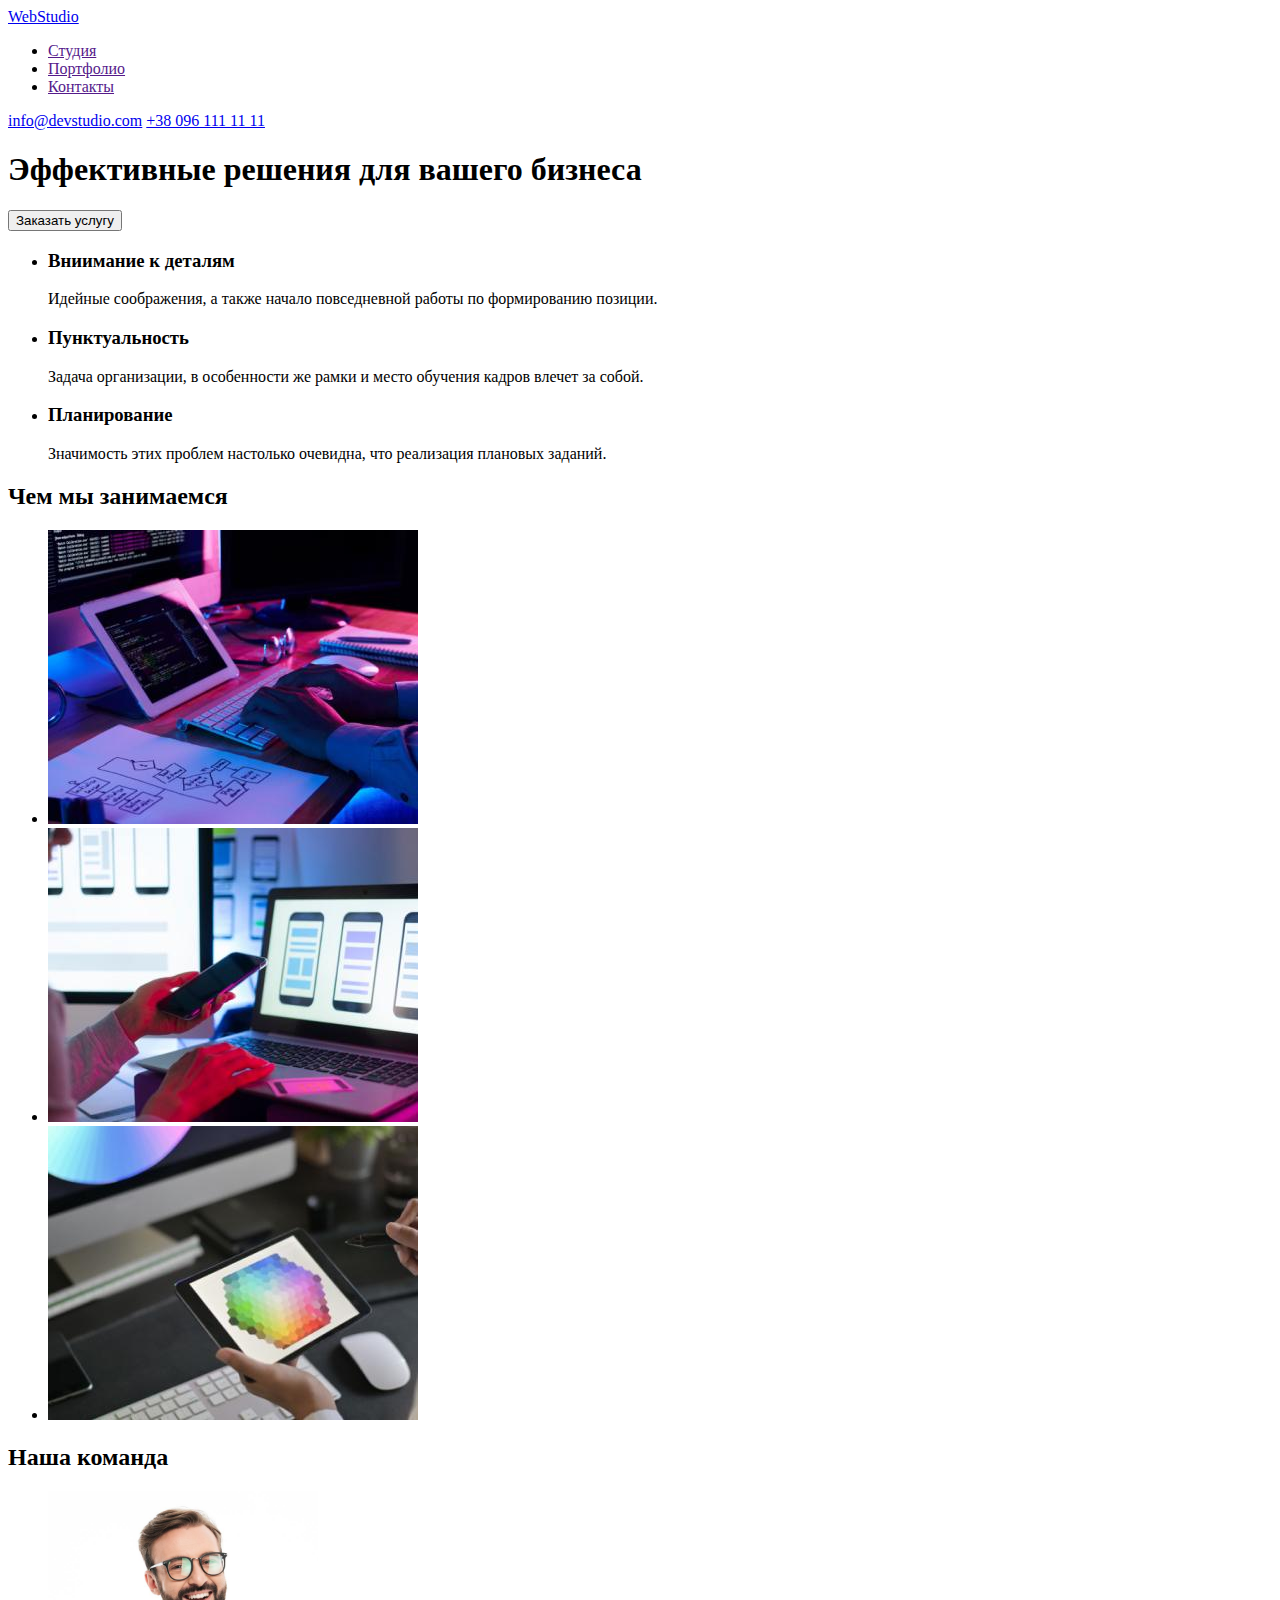
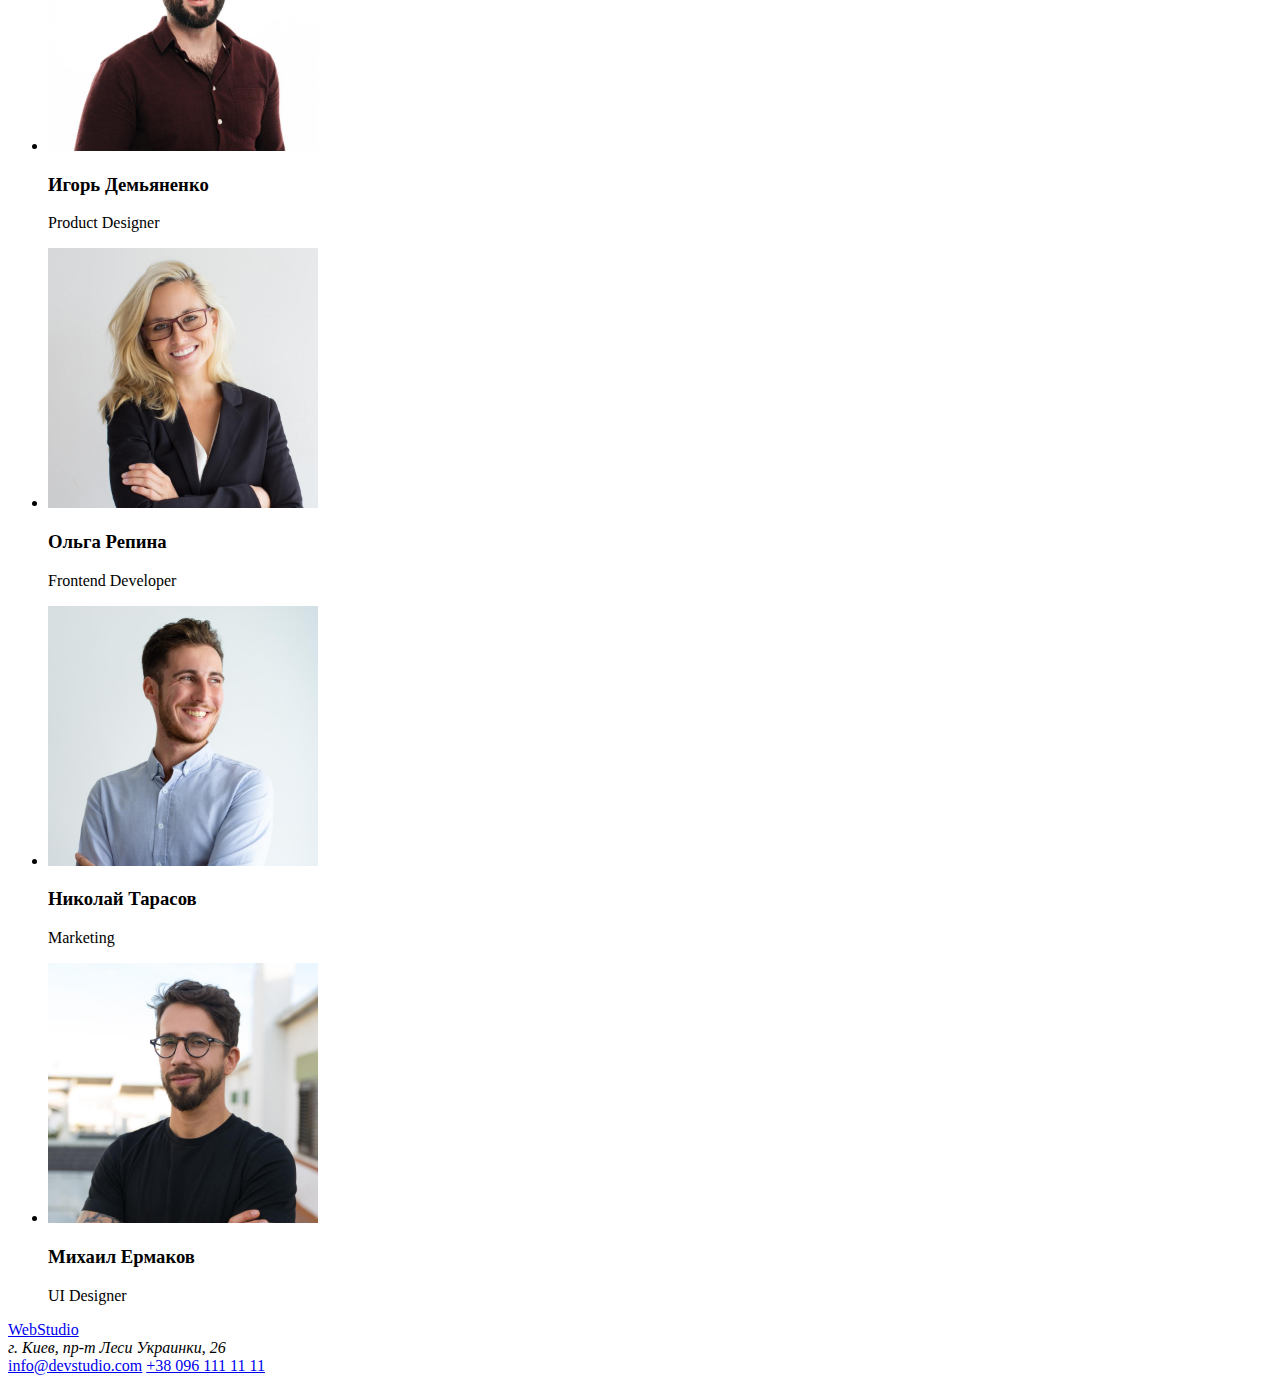
==== index.html @ 77c77102 "HTML Portfolio" ====
<!DOCTYPE html>
<html lang="ru">
<head>
    <meta charset="UTF-8">
    <meta http-equiv="X-UA-Compatible" content="IE=edge">
    <meta name="viewport" content="width=device-width, initial-scale=1.0">
    <title>WebStudio</title>
</head>
<body>
    <header>
        <nav>
            <a id="logo" href="." rel="home" lang="en">WebStudio</a>
            <ul>
                <li><a href="">Студия</a></li>
                <li><a href="">Портфолио</a></li>
                <li><a href="">Контакты</a></li>
            </ul>
        </nav> 
        <a href="mailto:info@devstudio.com">info@devstudio.com</a>
        <a href="tel:+380961111111">+38 096 111 11 11</a>
    </header>
    <main>
        <section>
            <h1>
                Эффективные решения для вашего бизнеса
            </h1>
            <button type="button">Заказать услугу</button>
        </section>
        <section>
            <ul>
                <li><h3>Вниимание к деталям</h3>
                    <p>Идейные соображения, а также начало повседневной работы по формированию позиции.</p>
                </li>
                <li><h3>Пунктуальность</h3>
                    <p>Задача организации, в особенности же рамки и место обучения кадров влечет за собой.</p>
                </li>
                <li><h3>Планирование</h3>
                    <p>Значимость этих проблем настолько очевидна, что реализация плановых заданий.</p>
                </li>
            </ul>
        </section>
        <section>
            <h2>Чем мы занимаемся</h2>
            <ul>
                <li><img src="./images/box-1.jpg" alt="клавиатура" width="370" height="294"></li>
                <li><img src="./images/box-1-1.jpg" alt="ноутбук" width="370" height="294"></li>
                <li><img src="./images/box-1-2.jpg" alt="планшет" width="370" height="294"></li>
            </ul>
        </section>
        <section>
            <h2>Наша команда</h2>
            <ul>
                <li><img src="./images/person-1.jpg" alt="Игорь Демьяненко" width="270" height="260"><h3>Игорь Демьяненко</h3> <p lang="en">Product Designer</p> </li>
                <li><img src="./images/person-2.jpg" alt="Ольга Репина" width="270" height="260"><h3>Ольга Репина</h3><p lang="en">Frontend Developer</p></li>
                <li><img src="./images/person-3.jpg" alt="Николай Тарасов" width="270" height="260"><h3>Николай Тарасов</h3><p lang="en">Marketing</p></li>
                <li><img src="./images/person-4.jpg" alt="Михаил Ермаков" width="270" height="260"><h3>Михаил Ермаков</h3><p lang="en">UI Designer</p></li>
            </ul>
        </section>
    </main>
    <footer>      
        <a href="." rel="home">WebStudio</a>
        <address>г. Киев, пр-т Леси Украинки, 26</address>
        <a href="mailto:info@devstudio.com">info@devstudio.com</a>
        <a href="tel:+380961111111">+38 096 111 11 11</a>
    </footer>
</body>
</html>
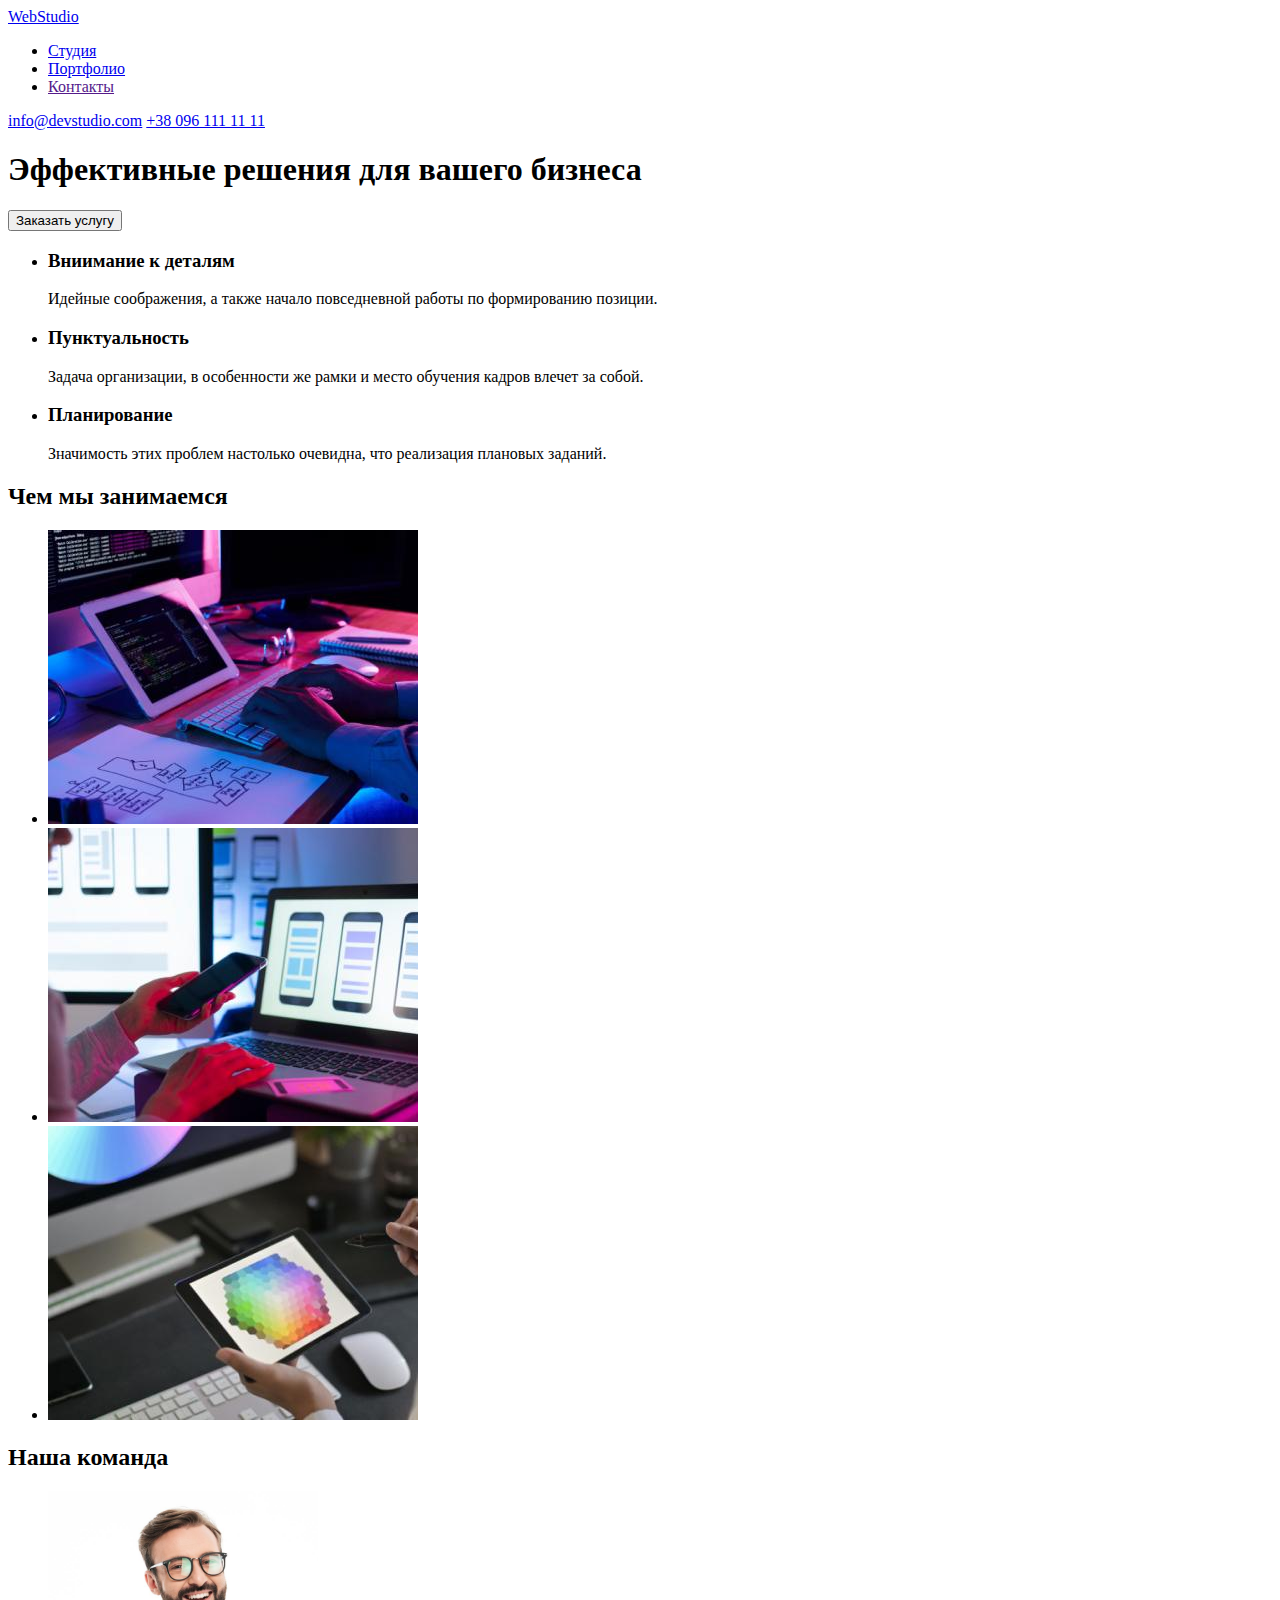
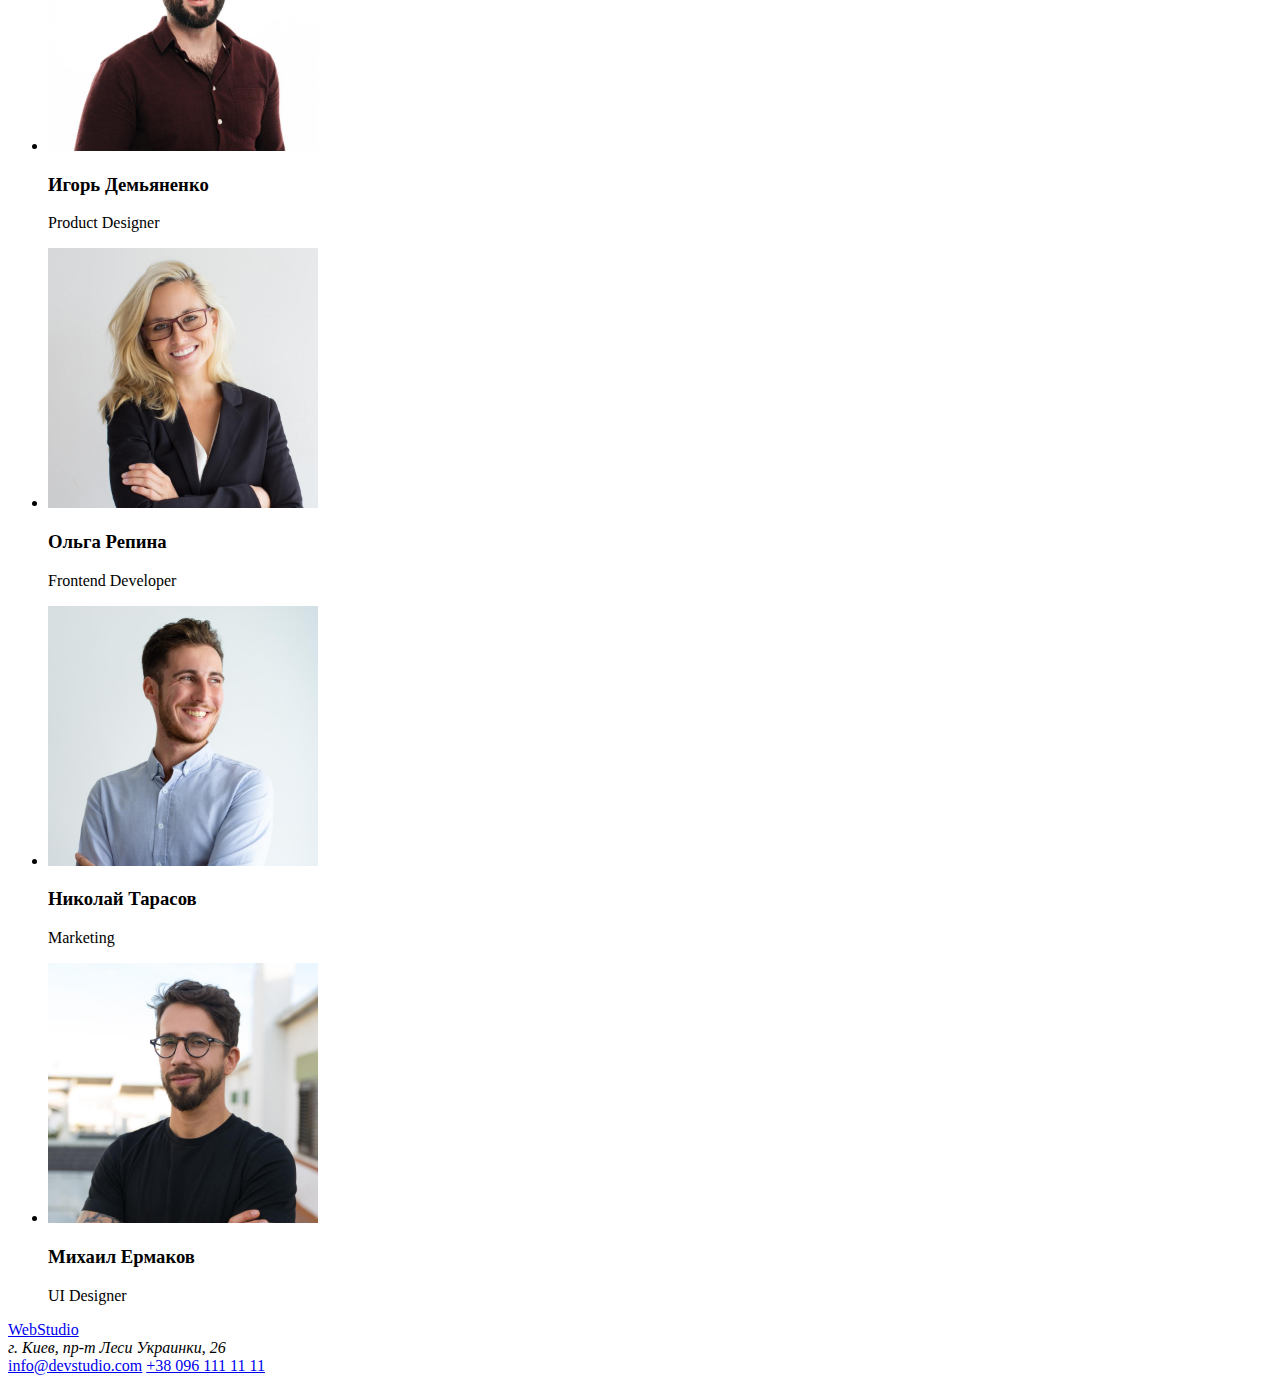
==== commit 9bf18d9a: "Update index.html" ====
--- a/index.html
+++ b/index.html
@@ -5,14 +5,15 @@
     <meta http-equiv="X-UA-Compatible" content="IE=edge">
     <meta name="viewport" content="width=device-width, initial-scale=1.0">
     <title>WebStudio</title>
+    <a href="./portfolio.html"></a>
 </head>
 <body>
     <header>
         <nav>
             <a id="logo" href="." rel="home" lang="en">WebStudio</a>
             <ul>
-                <li><a href="">Студия</a></li>
-                <li><a href="">Портфолио</a></li>
+                <li><a href="./index.html">Студия</a></li>
+                <li><a href="./portfolio.html">Портфолио</a></li>
                 <li><a href="">Контакты</a></li>
             </ul>
         </nav> 
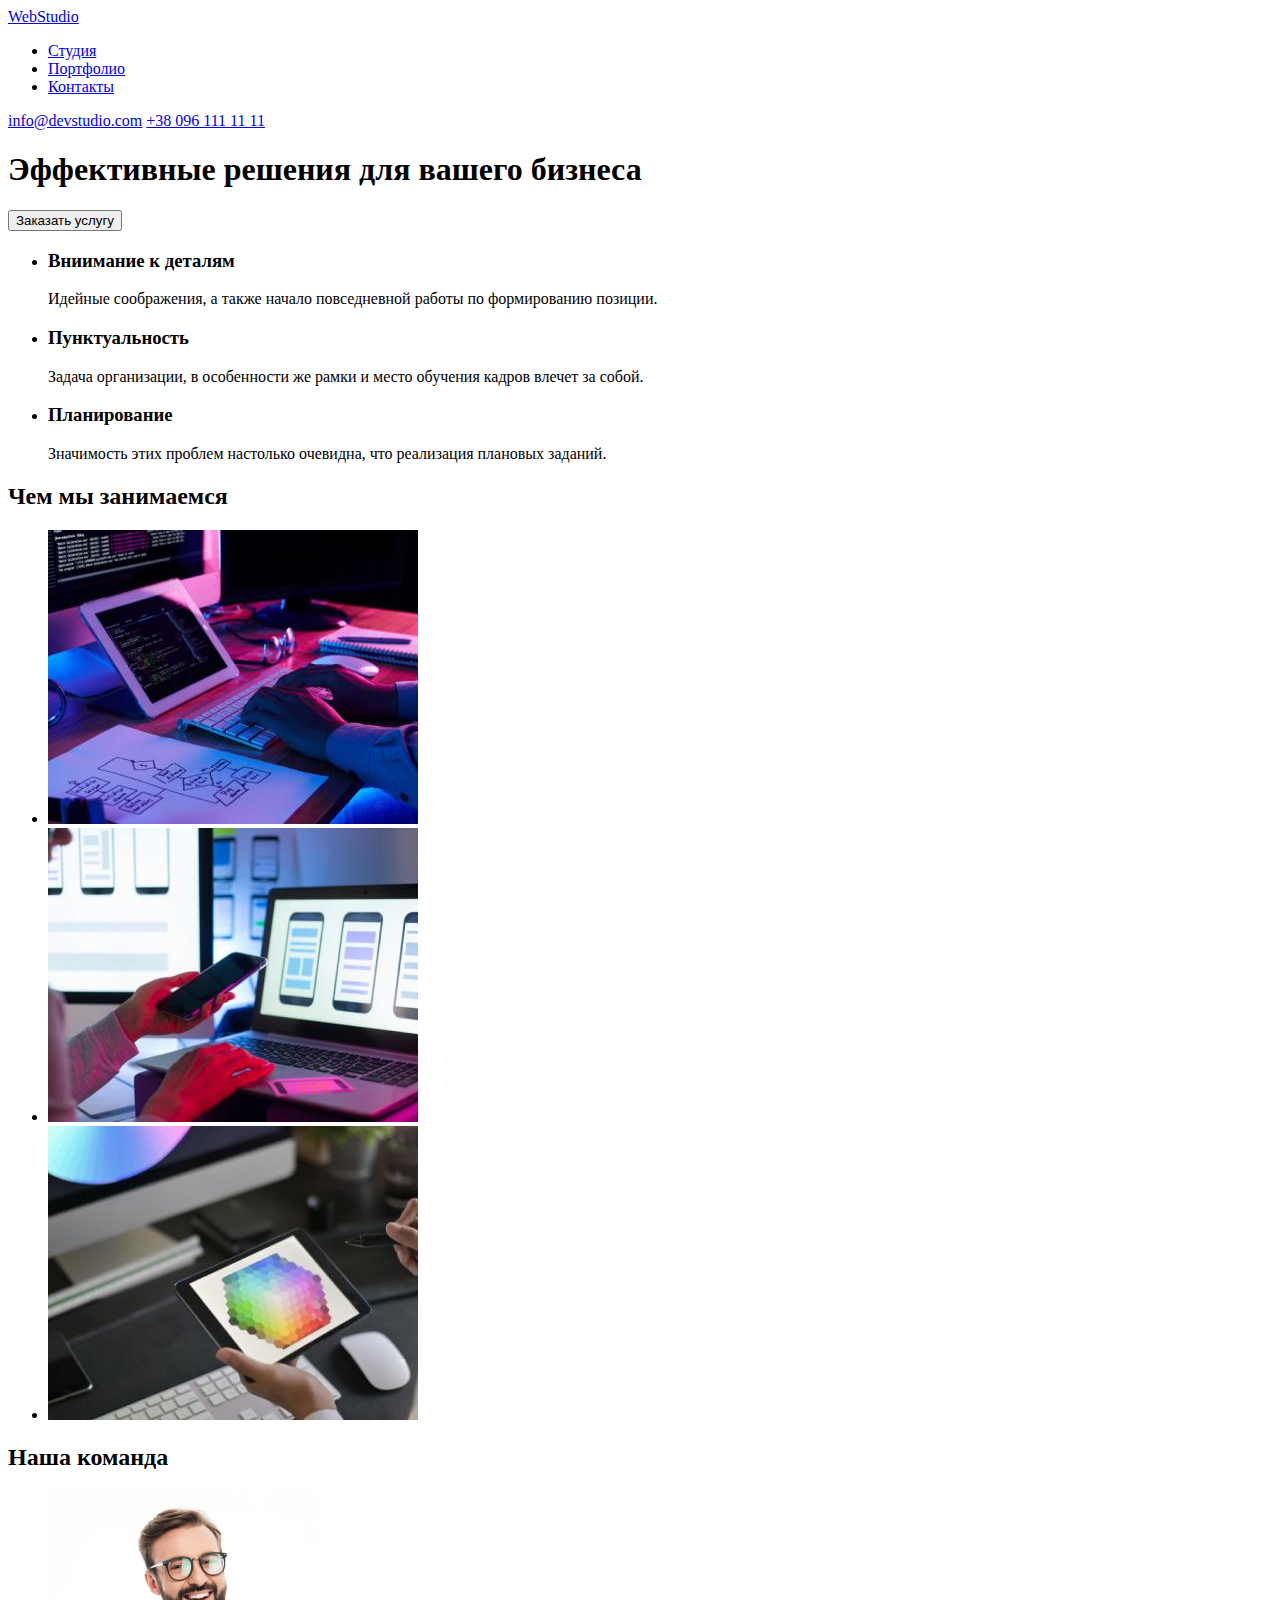
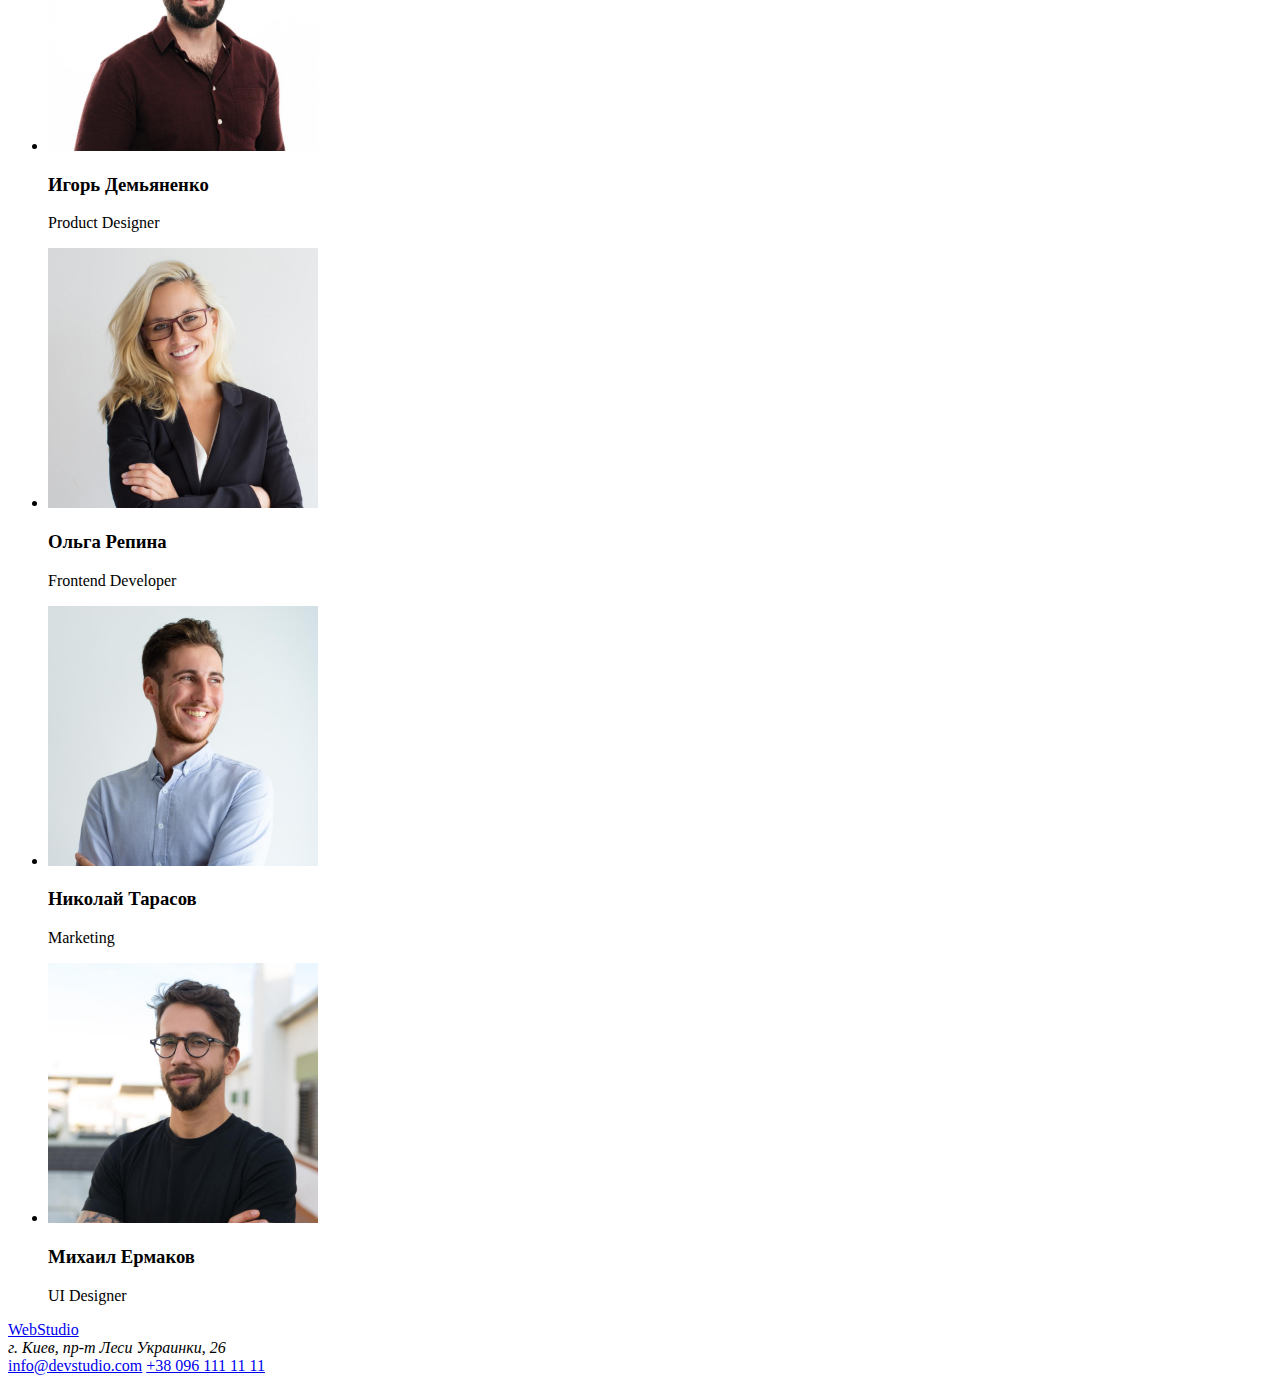
==== commit 0e7a40e2: "htmlhw2" ====
--- a/index.html
+++ b/index.html
@@ -10,11 +10,11 @@
 <body>
     <header>
         <nav>
-            <a id="logo" href="." rel="home" lang="en">WebStudio</a>
+            <a id="logo" href="./index.html" rel="home" lang="en">WebStudio</a>
             <ul>
                 <li><a href="./index.html">Студия</a></li>
                 <li><a href="./portfolio.html">Портфолио</a></li>
-                <li><a href="">Контакты</a></li>
+                <li><a href="#contacts">Контакты</a></li>
             </ul>
         </nav> 
         <a href="mailto:info@devstudio.com">info@devstudio.com</a>
@@ -58,8 +58,9 @@
             </ul>
         </section>
     </main>
-    <footer>      
-        <a href="." rel="home">WebStudio</a>
+    <footer>
+        <a id="contacts"></a> 
+        <a href="./index.html" rel="home">WebStudio</a>
         <address>г. Киев, пр-т Леси Украинки, 26</address>
         <a href="mailto:info@devstudio.com">info@devstudio.com</a>
         <a href="tel:+380961111111">+38 096 111 11 11</a>
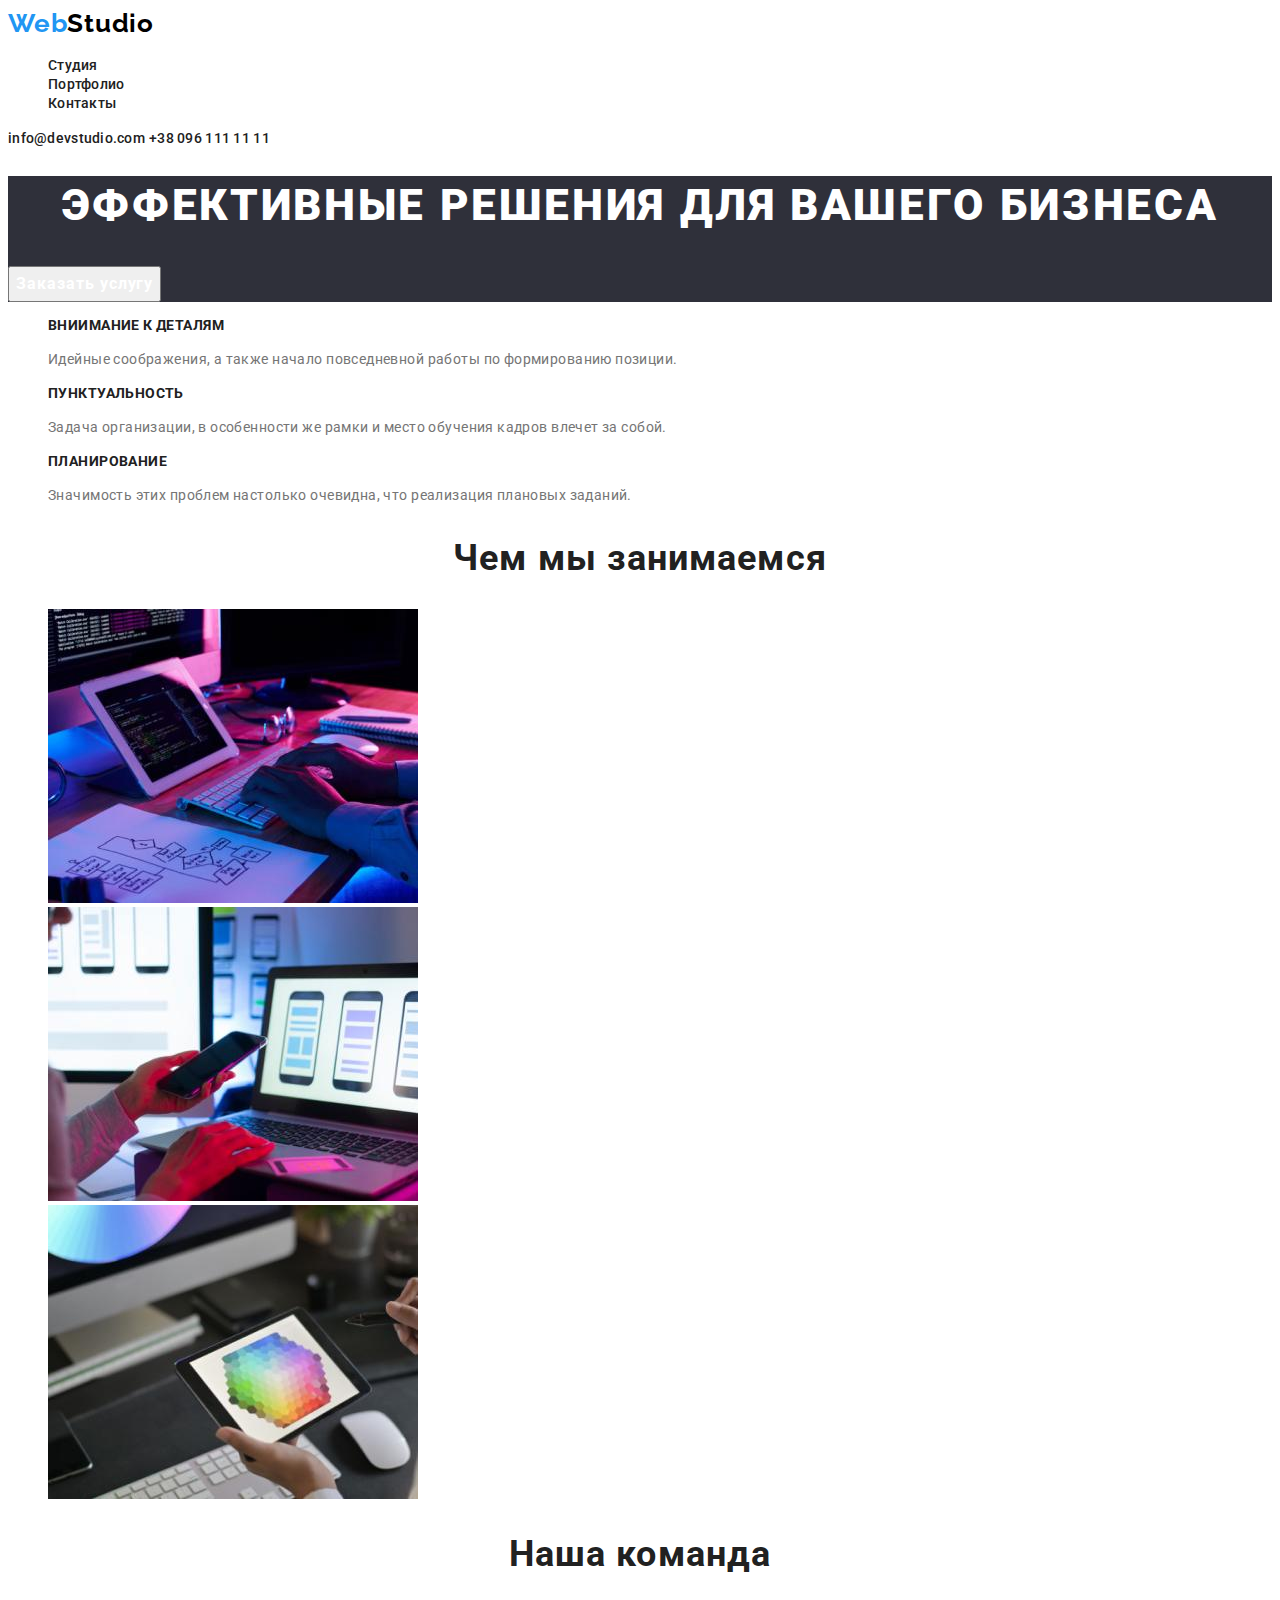
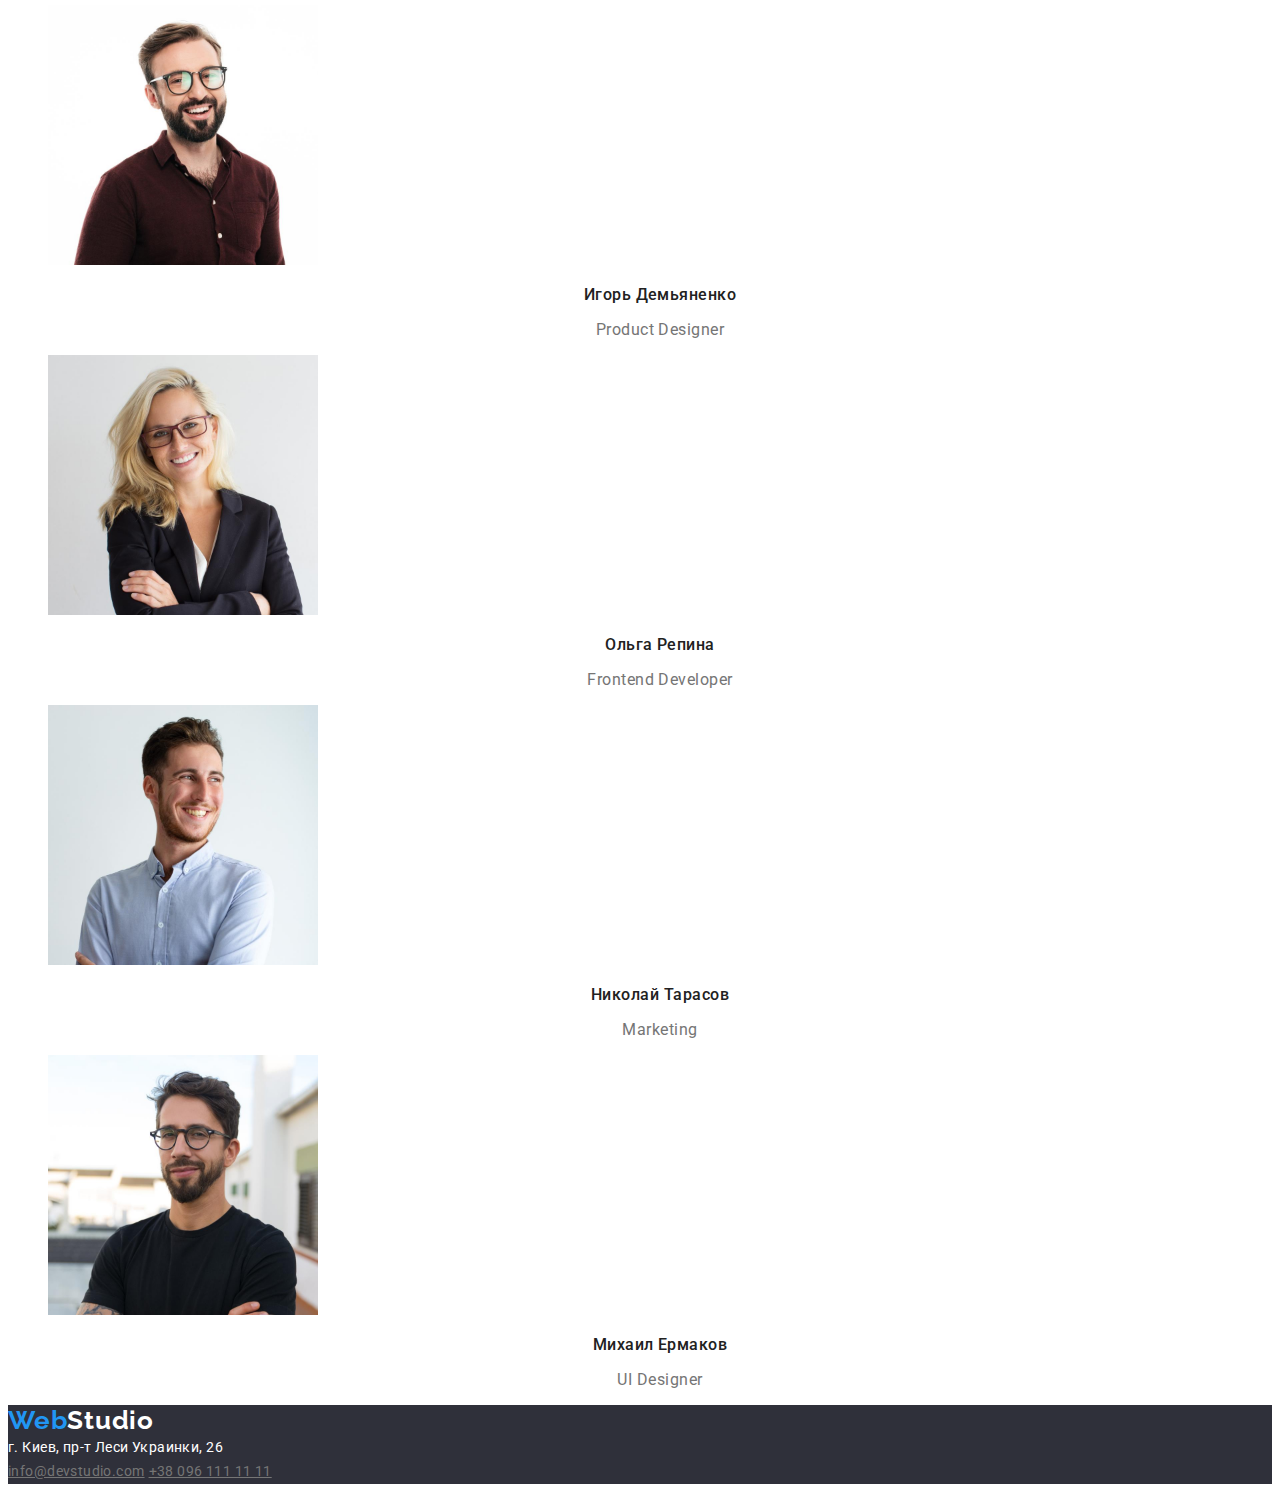
==== commit 29d17be5: "final-hw-2" ====
--- a/index.html
+++ b/index.html
@@ -1,69 +1,73 @@
 <!DOCTYPE html>
 <html lang="ru">
-<head>
-    <meta charset="UTF-8">
-    <meta http-equiv="X-UA-Compatible" content="IE=edge">
-    <meta name="viewport" content="width=device-width, initial-scale=1.0">
-    <title>WebStudio</title>
-    <a href="./portfolio.html"></a>
-</head>
-<body>
-    <header>
-        <nav>
-            <a id="logo" href="./index.html" rel="home" lang="en">WebStudio</a>
-            <ul>
-                <li><a href="./index.html">Студия</a></li>
-                <li><a href="./portfolio.html">Портфолио</a></li>
-                <li><a href="#contacts">Контакты</a></li>
-            </ul>
-        </nav> 
-        <a href="mailto:info@devstudio.com">info@devstudio.com</a>
-        <a href="tel:+380961111111">+38 096 111 11 11</a>
-    </header>
-    <main>
-        <section>
-            <h1>
+    <head>
+        <meta charset="UTF-8">
+        <meta http-equiv="X-UA-Compatible" content="IE=edge">
+        <meta name="viewport" content="width=device-width, initial-scale=1.0">
+        <title>WebStudio</title>
+        <link rel="preconnect" href="https://fonts.googleapis.com">
+        <link rel="preconnect" href="https://fonts.gstatic.com" crossorigin>
+        <link href="https://fonts.googleapis.com/css2?family=Raleway:wght@700&family=Roboto:wght@400;500;700;900&display=swap"
+            rel="stylesheet">
+        <link rel="stylesheet" href="./css/styles.css">
+    </head>
+    <body>
+        <header class="header"> 
+            <nav class="header-navigation">
+                <a class="header-logo link" id="logo" href="./index.html" rel="home" lang="en">Web<span class="logo-part-header">Studio</span></a>
+                <ul class="header-list list">
+                    <li class="header-item"><a class="header-link link" href="./index.html">Студия</a></li>
+                    <li class="header-item"><a class="header-link link" href="./portfolio.html">Портфолио</a></li>
+                    <li class="header-item"><a class="header-link link" href="#contacts">Контакты</a></li>
+                </ul>
+            </nav> 
+            <a class="header-address-link link" href="mailto:info@devstudio.com">info@devstudio.com</a>
+            <a class="header-address-link link" href="tel:+380961111111">+38 096 111 11 11</a>
+        </header>
+        <main class="main">
+            <section class="main-header">
+                <h1 class="main-heading">
                 Эффективные решения для вашего бизнеса
-            </h1>
-            <button type="button">Заказать услугу</button>
-        </section>
-        <section>
-            <ul>
-                <li><h3>Вниимание к деталям</h3>
-                    <p>Идейные соображения, а также начало повседневной работы по формированию позиции.</p>
-                </li>
-                <li><h3>Пунктуальность</h3>
-                    <p>Задача организации, в особенности же рамки и место обучения кадров влечет за собой.</p>
-                </li>
-                <li><h3>Планирование</h3>
-                    <p>Значимость этих проблем настолько очевидна, что реализация плановых заданий.</p>
-                </li>
-            </ul>
-        </section>
-        <section>
-            <h2>Чем мы занимаемся</h2>
-            <ul>
-                <li><img src="./images/box-1.jpg" alt="клавиатура" width="370" height="294"></li>
-                <li><img src="./images/box-1-1.jpg" alt="ноутбук" width="370" height="294"></li>
-                <li><img src="./images/box-1-2.jpg" alt="планшет" width="370" height="294"></li>
-            </ul>
-        </section>
-        <section>
-            <h2>Наша команда</h2>
-            <ul>
-                <li><img src="./images/person-1.jpg" alt="Игорь Демьяненко" width="270" height="260"><h3>Игорь Демьяненко</h3> <p lang="en">Product Designer</p> </li>
-                <li><img src="./images/person-2.jpg" alt="Ольга Репина" width="270" height="260"><h3>Ольга Репина</h3><p lang="en">Frontend Developer</p></li>
-                <li><img src="./images/person-3.jpg" alt="Николай Тарасов" width="270" height="260"><h3>Николай Тарасов</h3><p lang="en">Marketing</p></li>
-                <li><img src="./images/person-4.jpg" alt="Михаил Ермаков" width="270" height="260"><h3>Михаил Ермаков</h3><p lang="en">UI Designer</p></li>
-            </ul>
-        </section>
-    </main>
-    <footer>
-        <a id="contacts"></a> 
-        <a href="./index.html" rel="home">WebStudio</a>
-        <address>г. Киев, пр-т Леси Украинки, 26</address>
-        <a href="mailto:info@devstudio.com">info@devstudio.com</a>
-        <a href="tel:+380961111111">+38 096 111 11 11</a>
-    </footer>
-</body>
+                </h1>
+                <button class="main-btn" type="button">Заказать услугу</button>
+            </section>
+            <section class="peculiarities">
+                <ul class="main-list list">
+                    <li class="main-item"><h3 class="main-item-heading">Вниимание к деталям</h3>
+                        <p class="main-item-ph">Идейные соображения, а также начало повседневной работы по формированию позиции.</p>
+                    </li>
+                    <li class="main-item"><h3 class="main-item-heading">Пунктуальность</h3>
+                        <p class="main-item-ph">Задача организации, в особенности же рамки и место обучения кадров влечет за собой.</p>
+                        </li>
+                    <li class="main-item"><h3 class="main-item-heading">Планирование</h3>
+                        <p class="main-item-ph">Значимость этих проблем настолько очевидна, что реализация плановых заданий.</p>
+                    </li>
+                </ul>
+            </section>
+            <section class="what-we-do">
+                <h2 class="main-second-heading">Чем мы занимаемся</h2>
+                <ul class="list">
+                    <li><img src="./images/box-1.jpg" alt="клавиатура" width="370" height="294"></li>
+                    <li><img src="./images/box-1-1.jpg" alt="ноутбук" width="370" height="294"></li>
+                    <li><img src="./images/box-1-2.jpg" alt="планшет" width="370" height="294"></li>
+                </ul>
+            </section>
+            <section class="our-team">
+                <h2 class="main-second-heading">Наша команда</h2>
+                <ul class="list">
+                    <li><img src="./images/person-1.jpg" alt="Игорь Демьяненко" width="270" height="260"><h3 class="our-team-heading-item">Игорь Демьяненко</h3> <p class="our-team-ph-item" lang="en">Product Designer</p> </li>
+                    <li><img src="./images/person-2.jpg" alt="Ольга Репина" width="270" height="260"><h3 class="our-team-heading-item">Ольга Репина</h3><p class="our-team-ph-item" lang="en">Frontend Developer</p></li>
+                    <li><img src="./images/person-3.jpg" alt="Николай Тарасов" width="270" height="260"><h3 class="our-team-heading-item">Николай Тарасов</h3><p class="our-team-ph-item" lang="en">Marketing</p></li>
+                    <li><img src="./images/person-4.jpg" alt="Михаил Ермаков" width="270" height="260"><h3 class="our-team-heading-item">Михаил Ермаков</h3><p class="our-team-ph-item" lang="en">UI Designer</p></li>
+                </ul>
+            </section>
+        </main>
+        <footer class="footer">
+            <a id="contacts"></a> 
+            <a class="footer-logo link" href="./index.html" rel="home">Web<span class="logo-part-footer">Studio</span></a>
+            <address class="address">г. Киев, пр-т Леси Украинки, 26</address>
+            <a class="footer-adress-link" href="mailto:info@devstudio.com">info@devstudio.com</a>
+            <a class="footer-adress-link" href="tel:+380961111111">+38 096 111 11 11</a>
+        </footer>
+    </body>
 </html>--- a/css/styles.css
+++ b/css/styles.css
@@ -0,0 +1,183 @@
+:root {
+  --first-logo-color: #2196f3;
+  --second-logo-color: #000000;
+  --third-logo-color: #ffffff;
+  --main-heading-color: #ffffff;
+  --first-btn-text-color: #ffffff;
+  --second-btn-text-color: #212121;
+  --header-color: #212121;
+  --first-text-color: #212121;
+  --second-text-color: #757575;
+  --third-text-color: #ffffff;
+  --link-text-color: #2196f3;
+  --accent-color: #2196f3;
+  --dark-background-color: #2f303a;
+}
+body {
+  font-family: "Roboto", sans-serif;
+  color: #212121;
+}
+.footer,
+.main-header {
+  background-color: var(--dark-background-color);
+}
+.list {
+  list-style: none;
+}
+.link {
+  text-decoration: none;
+}
+.logo-part-header {
+  color: var(--second-logo-color);
+}
+.logo-part-footer {
+  color: var(--third-logo-color);
+}
+.header-logo {
+  font-family: Raleway;
+  font-weight: 700;
+  font-size: 26px;
+  line-height: 1.19;
+  /* identical to box height */
+  letter-spacing: 0.03em;
+  color: var(--first-logo-color);
+}
+.header-link {
+  font-weight: 500;
+  font-size: 14px;
+  line-height: 1.14;
+  letter-spacing: 0.02em;
+  color: var(--header-color);
+}
+.header-link:hover,
+.header-link:focus,
+.header-address-link:focus,
+.header-address-link:hover,
+.footer-adress-link:hover,
+.footer-adress-link:focus {
+  color: var(--link-text-color);
+}
+.header-address-link {
+  font-weight: 500;
+  font-size: 14px;
+  line-height: 1.14;
+  letter-spacing: 0.02em;
+  color: var(--header-color);
+}
+.main-heading {
+  font-weight: 900;
+  font-size: 44px;
+  line-height: 1.36;
+  /* or 136% */
+  text-align: center;
+  letter-spacing: 0.06em;
+  text-transform: uppercase;
+  color: var(--main-heading-color);
+}
+.main-btn {
+  font-family: Roboto;
+  font-weight: 700;
+  font-size: 16px;
+  line-height: 1.88;
+  cursor: pointer;
+  /* identical to box height, or 187% */
+  display: flex;
+  align-items: center;
+  text-align: center;
+  letter-spacing: 0.06em;
+  color: var(--first-btn-text-color);
+}
+.main-item-heading {
+  font-weight: 700;
+  font-size: 14px;
+  line-height: 1.14;
+  letter-spacing: 0.03em;
+  text-transform: uppercase;
+  color: var(--first-text-color);
+}
+.main-item-ph {
+  font-size: 14px;
+  line-height: 1.71;
+  /* or 171% */
+  letter-spacing: 0.03em;
+  color: var(--second-text-color);
+}
+.main-second-heading {
+  font-weight: 700;
+  font-size: 36px;
+  line-height: 1.17;
+  text-align: center;
+  letter-spacing: 0.03em;
+  color: var(--header-color);
+}
+.our-team-heading-item {
+  font-weight: 500;
+  font-size: 16px;
+  line-height: 1.19;
+  /* identical to box height */
+  text-align: center;
+  letter-spacing: 0.03em;
+  color: var(--first-text-color);
+}
+.our-team-ph-item {
+  font-size: 16px;
+  line-height: 1.19;
+  /* identical to box height */
+  text-align: center;
+  letter-spacing: 0.03em;
+  color: var(--second-text-color);
+}
+.footer-logo {
+  font-family: Raleway;
+  font-weight: 700;
+  font-size: 26px;
+  line-height: 1.19;
+  /* identical to box height */
+  letter-spacing: 0.03em;
+  color: var(--first-logo-color);
+}
+.address {
+  font-style: normal;
+  font-size: 14px;
+  line-height: 1.71;
+  /* or 171% */
+  letter-spacing: 0.03em;
+  color: var(--third-text-color);
+}
+.footer-adress-link {
+  font-size: 14px;
+  line-height: 1.71;
+  /* or 171% */
+  letter-spacing: 0.03em;
+  color: var(--second-text-color);
+}
+.btn-item {
+  cursor: pointer;
+  font-family: Roboto;
+  font-weight: 500;
+  font-size: 16px;
+  line-height: 1.63;
+  /* identical to box height, or 162% */
+  text-align: center;
+  letter-spacing: 0.03em;
+  color: var(--second-btn-text-color);
+}
+.btn-item:hover,
+.btn-item:focus {
+  color: var(--first-btn-text-color);
+}
+.portfolio-heading {
+  font-weight: 700;
+  font-size: 18px;
+  line-height: 2;
+  /* identical to box height, or 200% */
+  letter-spacing: 0.06em;
+  color: var(--first-text-color);
+}
+.portfolio-ph {
+  font-size: 16px;
+  line-height: 1.88;
+  /* identical to box height, or 187% */
+  letter-spacing: 0.03em;
+  color: var(--second-text-color);
+}
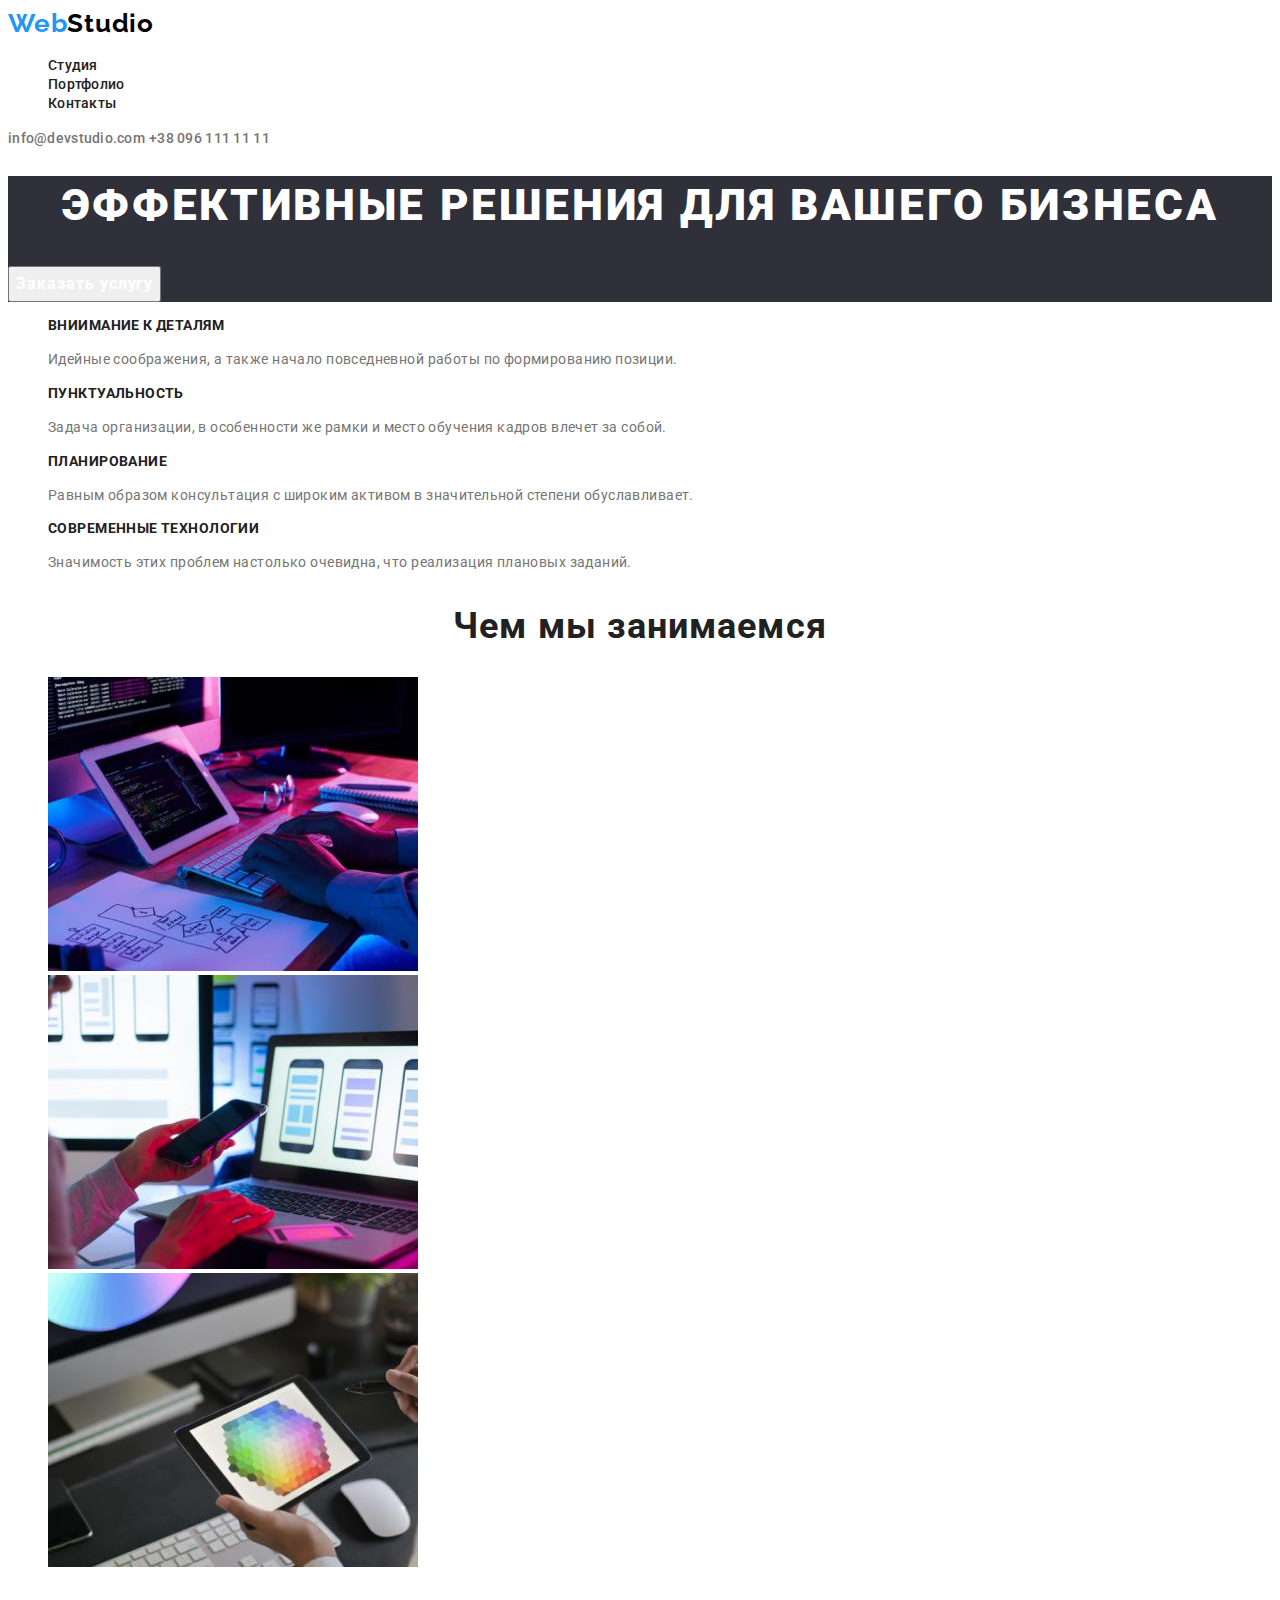
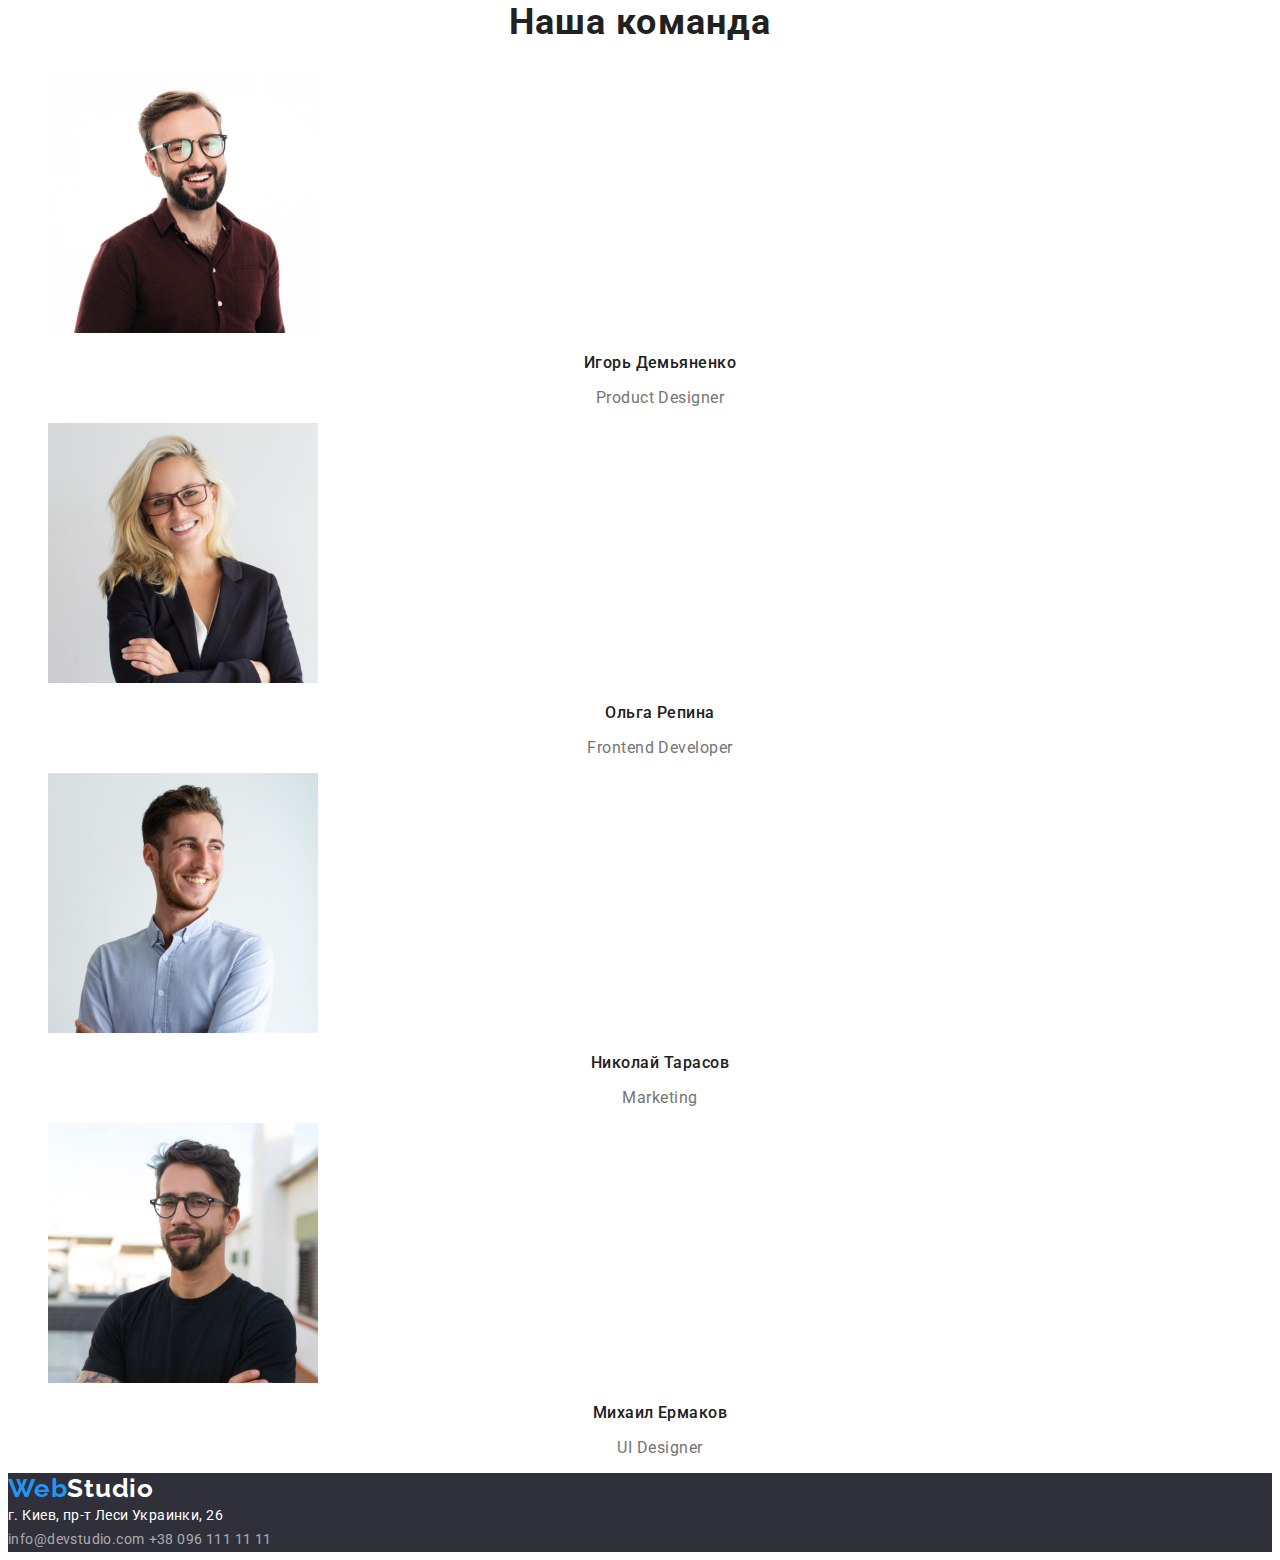
==== commit 769efbd1: "final-hw2-with-remark" ====
--- a/index.html
+++ b/index.html
@@ -40,7 +40,10 @@
                         <p class="main-item-ph">Задача организации, в особенности же рамки и место обучения кадров влечет за собой.</p>
                         </li>
                     <li class="main-item"><h3 class="main-item-heading">Планирование</h3>
-                        <p class="main-item-ph">Значимость этих проблем настолько очевидна, что реализация плановых заданий.</p>
+                        <p class="main-item-ph">Равным образом консультация с широким активом в значительной степени обуславливает.</p>
+                        <li class="main-item">
+                            <h3 class="main-item-heading">Современные технологии</h3>
+                            <p class="main-item-ph">Значимость этих проблем настолько очевидна, что реализация плановых заданий.</p>
                     </li>
                 </ul>
             </section>
@@ -66,8 +69,8 @@
             <a id="contacts"></a> 
             <a class="footer-logo link" href="./index.html" rel="home">Web<span class="logo-part-footer">Studio</span></a>
             <address class="address">г. Киев, пр-т Леси Украинки, 26</address>
-            <a class="footer-adress-link" href="mailto:info@devstudio.com">info@devstudio.com</a>
-            <a class="footer-adress-link" href="tel:+380961111111">+38 096 111 11 11</a>
+            <a class="footer-adress-link link" href="mailto:info@devstudio.com">info@devstudio.com</a>
+            <a class="footer-adress-link link" href="tel:+380961111111">+38 096 111 11 11</a>
         </footer>
     </body>
 </html>--- a/css/styles.css
+++ b/css/styles.css
@@ -12,6 +12,7 @@
   --link-text-color: #2196f3;
   --accent-color: #2196f3;
   --dark-background-color: #2f303a;
+  --footer-link-color: rgba(255, 255, 255, 0.6);
 }
 body {
   font-family: "Roboto", sans-serif;
@@ -40,7 +41,7 @@
   line-height: 1.19;
   /* identical to box height */
   letter-spacing: 0.03em;
-  color: var(--first-logo-color);
+  color: var(--link-text-color);
 }
 .header-link {
   font-weight: 500;
@@ -62,7 +63,7 @@
   font-size: 14px;
   line-height: 1.14;
   letter-spacing: 0.02em;
-  color: var(--header-color);
+  color: var(--second-text-color);
 }
 .main-heading {
   font-weight: 900;
@@ -149,7 +150,7 @@
   line-height: 1.71;
   /* or 171% */
   letter-spacing: 0.03em;
-  color: var(--second-text-color);
+  color: var(--footer-link-color);
 }
 .btn-item {
   cursor: pointer;
